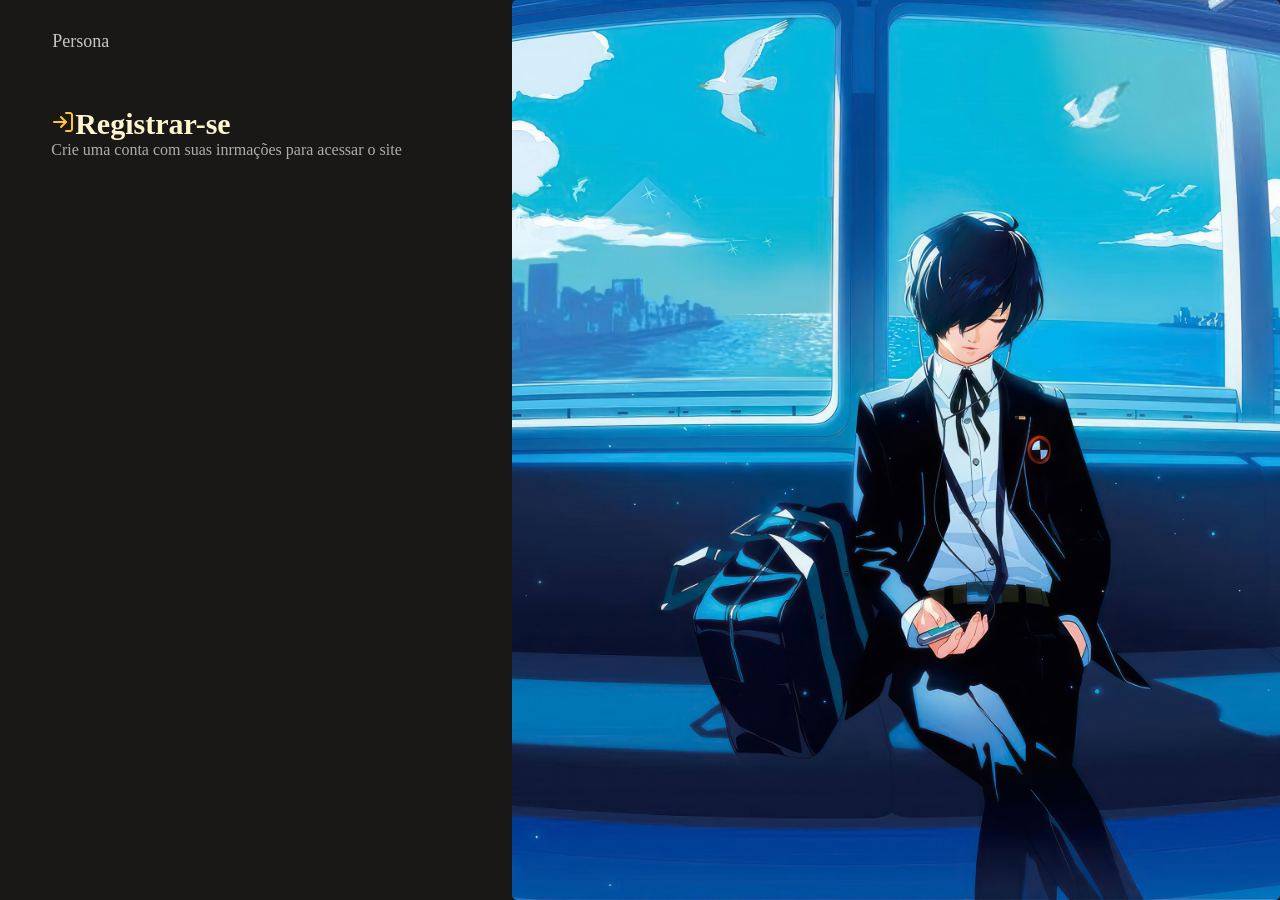
==== resgistre-se.html @ 5896207d "-finalização da pagina de login -criação da pagina de registro" ====
<!DOCTYPE html>
<html lang="pt-br">
<head>
    <meta charset="UTF-8">
    <meta name="viewport" content="width=device-width, initial-scale=1.0">
    <link rel="stylesheet" href="style.css">
    <title>Login</title>
</head>
<body>
    <main>
        <div class="login-form">
            <header>Persona</header>

             <h2 class="div-cabeçalho titulo"><img src="./assets/log-in.svg">Registrar-se</h2>
            <p class="div-cabeçalho texto">Crie uma conta com suas inrmações para acessar o site</p>
             </div>

             

        </div>

        <div id="side-image"></div>

    </main>

</body>
</html>
---- style.css ----
body {
    background: url(./assets/persona3\ \(1\).jpeg) no-repeat center center;
    background-size: cover;
    background-attachment: fixed;
    margin: 0;
}

main {
    border-top-right-radius: 8px;
}


.login-form{
     width: 80%;
     padding-top: 8px;
     border-radius: 10px;
     

     margin: auto;
     margin-top: 5vh;
     padding: 30px;

     background: rgba(0, 0, 0, 0.7);
}

/* Configuração dos inputs e outros campos*/
input {
    background: transparent;
    border: 1px solid #ADADAD;
    border-radius: 5px;
    color: aliceblue;

    padding: 10px;
    width: 90%;
}

.input-container {
    font-size: 20px;
    width: 100%;
    color: #ADADAD;

}

.input-container img{
    margin-right: 5px;
}

input::placeholder{
    color: #969696;
    opacity:0.7;
}
label {
    display: inline-block;
    align-self: flex-start;
    margin-bottom: 5px;
}

/*Chexbox(mostrar senha) e Esqueci minha senha*/
.checbox-forgettenpassword {
    color: rgb(255, 170, 0);
    display: flex;
    width: 95%;
    margin-top: 10px;
    font-size: 17px;


}
.checbox-forgettenpassword input{
    height: 5vh;
    width: 50%;
}
/*----------esqueci senha-------*/
#forgettenpassword {
    display: flex;
    cursor: pointer;

    margin-left: auto;
    margin-top: auto;
    margin-bottom: auto;
}

#forgettenpassword :hover{
    text-decoration:underline;
}

/*-------Mostrar senha----------*/
/*Ações*/
#div-checkbox label:hover{
    transition: 0.2s ease;
    transform: scale(1.07);
}
#div-checkbox label:active{
    transform: scale(0.99);
}
/*-----*/
#div-checkbox label{
    cursor: pointer;
}
#div-checkbox input {
   display: none;
}
/*Desmarcado*/
#div-checkbox .icon{
    display: inline-block;
    width: 30px;
    height: 30px;

    vertical-align: middle;
    background: url('./assets/eye-off.svg') no-repeat center center;
    background-size: contain;
    margin-right: 8px;
    cursor: pointer;

    border: 1px solid white;
    border-radius: 5px;
}
/*Marcado*/
#div-checkbox input:checked + label .icon{
    background: url(./assets/eye.svg) no-repeat center center;
    display: inline-block;
}
/*-----------------------------------------------------


/* Configuração da hearder e cabeçalho*/
header {
    color: #C5C5C5;
    border: 1px solid transparent;
    height: 50px;
    font-size: 18px;
}



.texto {
    color: #ADADAD;
    margin-top: 0px;
}
.titulo {
    margin-bottom: 0px;
    font-size: 30px;
    color: #FFF6CF;
}

/*---------- Botão Login --------*/
.bnt-login {
    width: 100%;
    height: 9vh;

    background: #008eab;
    background: radial-gradient(circle, rgba(0, 142, 171, 1) 0%, rgba(9, 9, 121, 1) 86%, rgba(2, 0, 36, 1) 100%);
    border: transparent;
    border-radius: 10px;

    font-size: 20px;
}


.container-bnt-login{
    width: 95%;
    transition: all 0.5s;
}

.container-bnt-login button:hover {
    transform: scale(1.1);
    border: 2px;
    border: 1px solid rgba(9, 9, 121, 1);
}
.container-bnt-login button:active{
    transition: 0.1s ease;
    transform: scale(0.9);
}
/*---------- registre-se --------*/
.div-registre-se {
    color: white;
    margin-top: 8px;
    text-align: center;
}
.div-registre-se a{
   color: rgb(255, 170, 0);
   cursor: pointer;
   text-decoration: none;
}
.div-registre-se a:hover{
    text-decoration: underline 2px;
    padding: 0;
}

/*---------------------------------------------*/

/* TELA PARA PC*/
@media (min-width: 758px){

    main {
        display: grid;
        grid-template-columns: 0.8fr 1.2fr;
        width: 100%;
        height: 100vh;
        margin: 0;
    }

     #side-image{
       background: url('./assets/persona3\ \(1\).jpeg') no-repeat center center;
        background-size: cover; /* Faz a imagem cobrir toda a área */
        height: 100vh;
        width: 100%; /* No grid ele ocupa 100% da coluna dele */  

        border-radius: 5px;
    }    

    body {
        background: url(./assets/mobile-dark-background.png) no-repeat center center;
        background-size: cover;
       
    }

    .login-form {
        background: none;
        margin-top: 0px;
    }
}
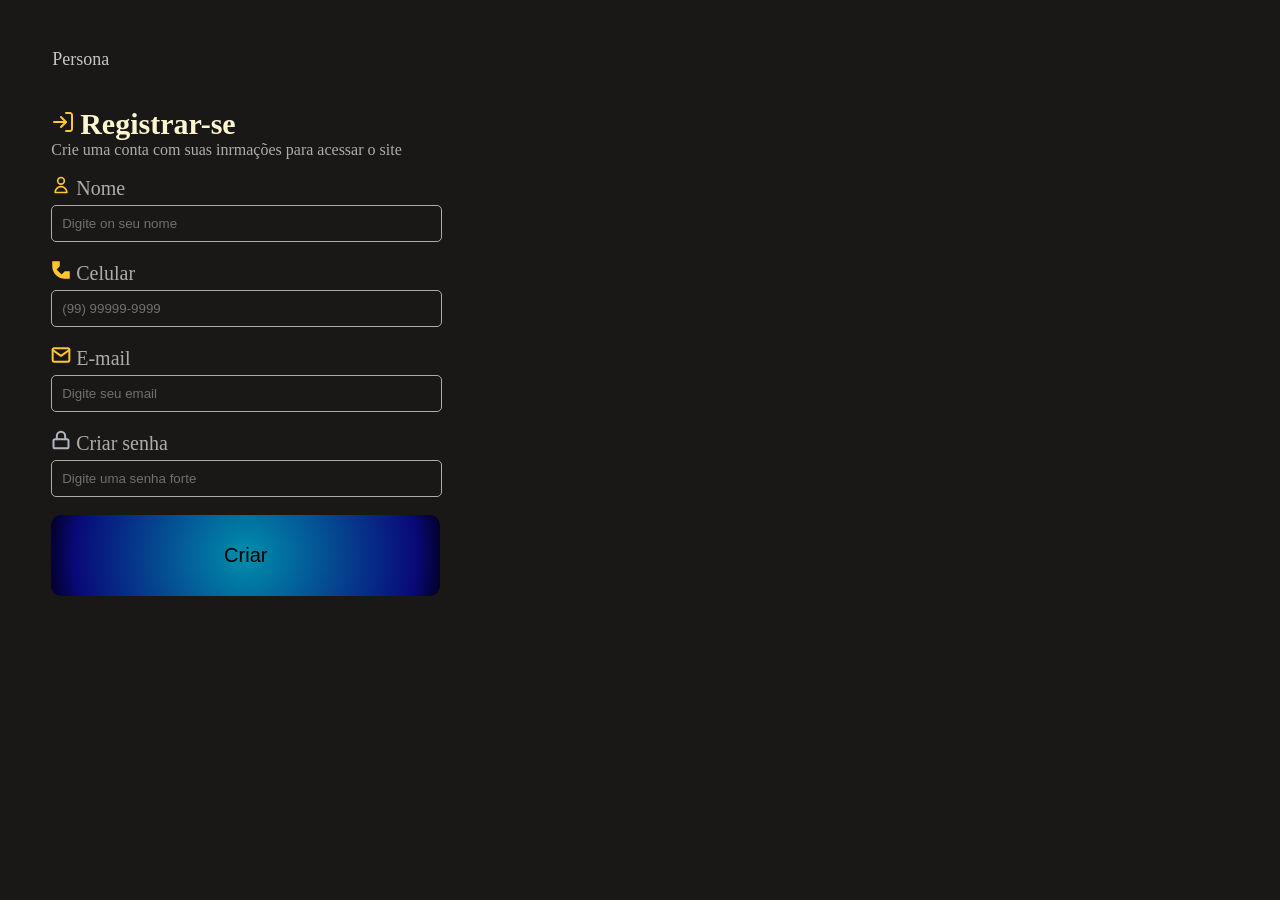
==== commit cf8fe5ab: "-Criação dos campos da página registre-se" ====
--- a/resgistre-se.html
+++ b/resgistre-se.html
@@ -1,18 +1,64 @@
+
 <!DOCTYPE html>
 <html lang="pt-br">
 <head>
     <meta charset="UTF-8">
     <meta name="viewport" content="width=device-width, initial-scale=1.0">
     <link rel="stylesheet" href="style.css">
+    <link rel="stylesheet" href="registrar-se.css">
     <title>Login</title>
 </head>
 <body>
     <main>
         <div class="login-form">
-            <header>Persona</header>
+            <header>
+                <p>Persona</p>
+            </header>
 
              <h2 class="div-cabeçalho titulo"><img src="./assets/log-in.svg">Registrar-se</h2>
             <p class="div-cabeçalho texto">Crie uma conta com suas inrmações para acessar o site</p>
+
+
+            <div class="input-container">
+                <label for="text" class="inputs"><img src="./assets/user.svg" alt="">Nome</label>
+                <input type="text" class="inputs" placeholder="Digite on seu nome">
+            </div>
+
+            <br>
+
+            <!--  Registrar celular -->
+            <div class="input-container">
+                <label for="tel" class="inputs"><img src="./assets/phone.svg" alt="">Celular</label>
+                <input type="tel" class="inputs" placeholder="(99) 99999-9999"  onkeyup="this.value = this.value.replace(/[^0-9-]/g, '');">
+            </div>
+
+            <br>
+
+            <div class="input-container">
+                <label for="email" class="inputs"><img src="./assets/mail.svg" alt="">E-mail</label>
+                <input type="email" class="inputs" placeholder="Digite seu email">
+            </div>
+
+            <br>
+
+            <div class="input-container">
+                <label for="password" class="inputs"><img src="./assets/lock.svg" alt="">Criar senha</label>
+                <input type="password" class="inputs" placeholder="Digite uma senha forte">
+            </div>
+
+            <br>
+
+            <!-- Botão Login  -->
+            <div class="container-bnt-login">
+                <form action="index.html">
+                <button class="bnt-login" href="index.html">
+                    <form action="index.html"></form>
+                    Criar
+                </button>
+            </form>
+            </div>
+
+
              </div>
 
              
--- a/style.css
+++ b/style.css
@@ -19,6 +19,7 @@
      margin: auto;
      margin-top: 5vh;
      padding: 30px;
+     max-height: 100vh;
 
      background: rgba(0, 0, 0, 0.7);
 }
@@ -130,8 +131,6 @@
     font-size: 18px;
 }
 
-
-
 .texto {
     color: #ADADAD;
     margin-top: 0px;
@@ -142,6 +141,9 @@
     color: #FFF6CF;
 }
 
+.titulo img{
+    margin-right: 5px;
+}
 /*---------- Botão Login --------*/
 .bnt-login {
     width: 100%;
--- a/registrar-se.css
+++ b/registrar-se.css
@@ -0,0 +1,25 @@
+body {
+    background: url(./assets/persona3\ \(1\).png) no-repeat center center;
+    background-size: cover;
+    background-attachment: fixed;
+}
+
+
+/*---------------------- Tela para PC -------------------------*/
+@media (min-width: 758px){
+    #side-image{
+       background: url('./assets/persona3\ \(1\).png') no-repeat center center;
+        background-size: cover; /* Faz a imagem cobrir toda a área */
+        height: 100vh;
+        width: 100%; /* No grid ele ocupa 100% da coluna dele */  
+
+        border-radius: 5px;
+    } 
+    
+    body{
+        background: url(./assets/mobile-dark-background.png) no-repeat center center;
+        background-size: cover;
+        background-attachment: fixed;
+    }
+
+}
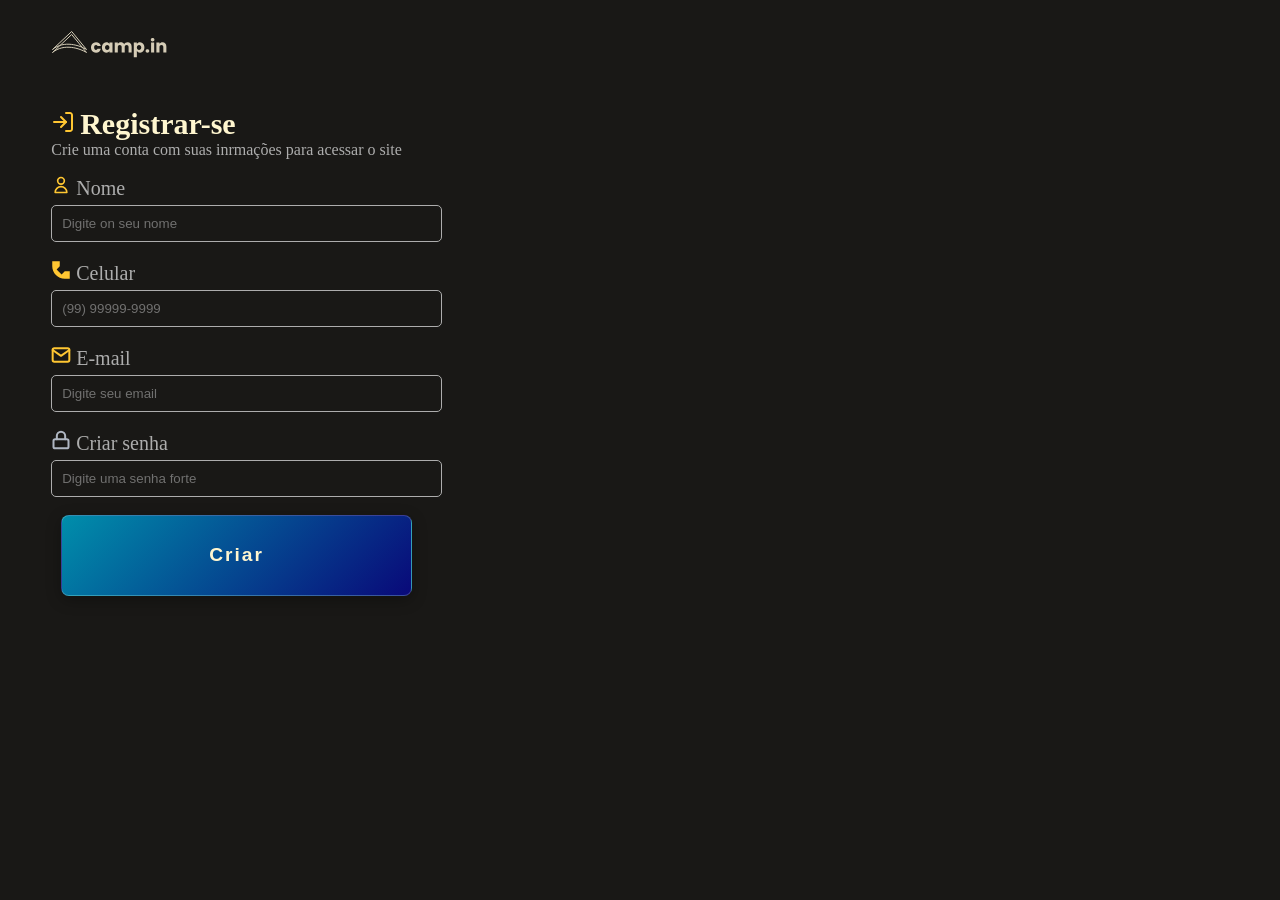
==== commit 16b6d534: "-Término das páginas e inicio da pagina de recuperação de senha" ====
--- a/resgistre-se.html
+++ b/resgistre-se.html
@@ -12,7 +12,7 @@
     <main>
         <div class="login-form">
             <header>
-                <p>Persona</p>
+                <img src="./assets/logo.svg" alt="">
             </header>
 
              <h2 class="div-cabeçalho titulo"><img src="./assets/log-in.svg">Registrar-se</h2>
--- a/style.css
+++ b/style.css
@@ -7,6 +7,12 @@
 
 main {
     border-top-right-radius: 8px;
+}
+
+a {
+    color: rgb(255, 170, 0);
+    cursor: pointer;
+    text-decoration: none;
 }
 
 
@@ -128,7 +134,7 @@
     color: #C5C5C5;
     border: 1px solid transparent;
     height: 50px;
-    font-size: 18px;
+    font-size: 20px;
 }
 
 .texto {
@@ -146,30 +152,40 @@
 }
 /*---------- Botão Login --------*/
 .bnt-login {
-    width: 100%;
+    width: 90%;
     height: 9vh;
-
-    background: #008eab;
-    background: radial-gradient(circle, rgba(0, 142, 171, 1) 0%, rgba(9, 9, 121, 1) 86%, rgba(2, 0, 36, 1) 100%);
-    border: transparent;
-    border-radius: 10px;
-
-    font-size: 20px;
+    cursor: pointer;
+
+    background: linear-gradient(135deg, #008eab 0%, #090979 100%);
+    border: 1px solid rgba(255, 255, 255, 0.2); /* Borda sutil para dar profundidade */
+    border-radius: 8px;
+
+
+   /* Tipografia */
+    font-size: 1.2rem;
+    font-weight: bold;
+    color: #FFF6CF;
+     /* Deixa com cara de botão de menu de jogo */
+    letter-spacing: 2px;
+
+    transition: all 0.2s ease;
+    box-shadow: 0 4px 15px rgba(0, 0, 0, 0.3);
 }
 
 
 .container-bnt-login{
     width: 95%;
-    transition: all 0.5s;
+    margin: auto auto;
 }
 
 .container-bnt-login button:hover {
-    transform: scale(1.1);
-    border: 2px;
-    border: 1px solid rgba(9, 9, 121, 1);
+    background: #0042a6;
+    box-shadow: 0 0 20px rgba(0, 100, 120, 0.6);
+
+    transform: translateY(-2px) scale(1.03);
+    border: 2px solid rgba(255, 255, 255, 0.2);
 }
 .container-bnt-login button:active{
-    transition: 0.1s ease;
     transform: scale(0.9);
 }
 /*---------- registre-se --------*/
@@ -178,11 +194,7 @@
     margin-top: 8px;
     text-align: center;
 }
-.div-registre-se a{
-   color: rgb(255, 170, 0);
-   cursor: pointer;
-   text-decoration: none;
-}
+
 .div-registre-se a:hover{
     text-decoration: underline 2px;
     padding: 0;
